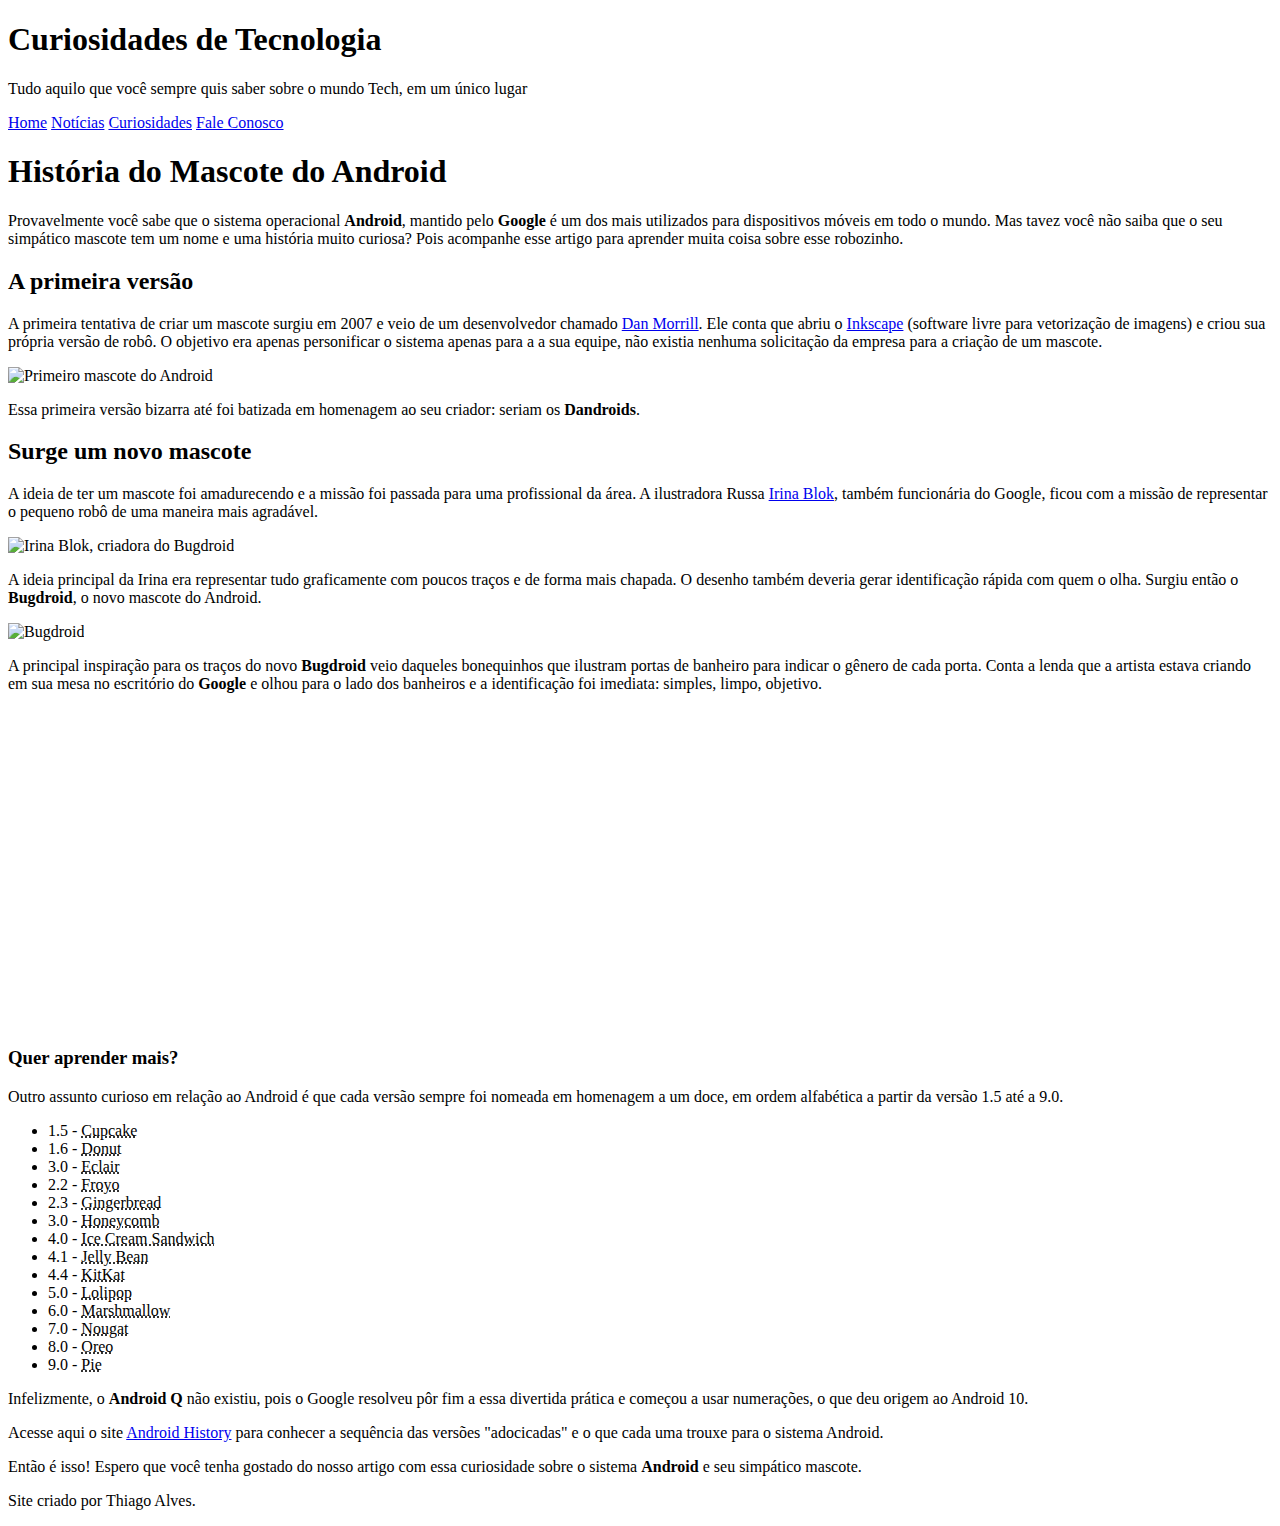
==== index.html @ 959babbd "add" ====
<!DOCTYPE html>
<html lang="pt-br">
<head>
    <meta charset="UTF-8">
    <meta name="viewport" content="width=device-width, initial-scale=1.0">
    <title>Como surgiu o mascote do Android</title>

    <link rel="shortcut icon" href="imagens/favicon.ico" type="image/x-icon">
    <link rel="stylesheet" href="css/style.css">
</head>
<body>
    <header>
        <h1>Curiosidades de Tecnologia</h1>
        <p>Tudo aquilo que você sempre quis saber sobre o mundo Tech, em um único lugar</p>
    </header>
    <nav>
        <a href="#">Home</a>
        <a href="#">Notícias</a>
        <a href="#">Curiosidades</a>
        <a href="#">Fale Conosco</a>
    </nav>
    <main>
        <article>
            <h1>História do Mascote do Android</h1>

            <p>Provavelmente você sabe que o sistema operacional <strong>Android</strong>, mantido pelo <strong>Google</strong> é um dos mais utilizados para dispositivos móveis em todo o mundo. Mas tavez você não saiba que o seu simpático mascote tem um nome e uma história muito curiosa? Pois acompanhe esse artigo para aprender muita coisa sobre esse robozinho.</p>

            <h2>A primeira versão</h2>

            <p>A primeira tentativa de criar um mascote surgiu em 2007 e veio de um desenvolvedor chamado <a href="https://androidcommunity.com/dan-morrill-shows-us-the-android-mascot-that-almost-was-20130103/" target="_blank" class="externo">Dan Morrill</a>. Ele conta que abriu o <a href="https://inkscape.org/pt-br/" target="_blank" class="externo">Inkscape</a> (software livre para vetorização de imagens) e criou sua própria versão de robô. O objetivo era apenas personificar o sistema apenas para a a sua equipe, não existia nenhuma solicitação da empresa para a criação de um mascote.</p>

            <picture>
                <source media="(max-width: 670px)" srcset="imagens/dan-droids-pq.png">
                <img src="imagens/dan-droids.png" alt="Primeiro mascote do Android">
            </picture>

            <p>Essa primeira versão bizarra até foi batizada em homenagem ao seu criador: seriam os <strong>Dandroids</strong>.</p>

            <h2>Surge um novo mascote</h2>

            <p>A ideia de ter um mascote foi amadurecendo e a missão foi passada para uma profissional da área. A ilustradora Russa <a href="https://www.irinablok.com" target="_blank" class="externo">Irina Blok</a>, também funcionária do Google, ficou com a missão de representar o pequeno robô de uma maneira mais agradável.</p>

            <picture>
                <source media="(max-width: 670px)" srcset="imagens/irina-blok-pq.jpg">
                <img src="imagens/irina-blok.jpg" alt="Irina Blok, criadora do Bugdroid">
            </picture>

            <p>A ideia principal da Irina era representar tudo graficamente com poucos traços e de forma mais chapada. O desenho também deveria gerar identificação rápida com quem o olha. Surgiu então o <strong>Bugdroid</strong>, o novo mascote do Android.</p>

            <img src="imagens/bugdroid.png" class="pequena" alt="Bugdroid">

            <p>A principal inspiração para os traços do novo <strong>Bugdroid</strong> veio daqueles bonequinhos que ilustram portas de banheiro para indicar o gênero de cada porta. Conta a lenda que a artista estava criando em sua mesa no escritório do <strong>Google</strong> e olhou para o lado dos banheiros e a identificação foi imediata: simples, limpo, objetivo.</p>

            <div class="video"><iframe width="560" height="315" src="https://www.youtube.com/embed/l2UDgpLz20M" title="YouTube video player" frameborder="0" allow="accelerometer; autoplay; clipboard-write; encrypted-media; gyroscope; picture-in-picture; web-share" allowfullscreen></iframe></div>
            
            <aside>
                <h3>Quer aprender mais?</h3>
                
                <p>Outro assunto curioso em relação ao Android é que cada versão sempre foi nomeada em homenagem a um doce, em ordem alfabética a partir da versão 1.5 até a 9.0.</p>
                
                <ul>
                    <li>1.5 - <abbr title="Bolo de Copo">Cupcake</abbr></li>
                    <li>1.6 - <abbr title="Rosquinha">Donut</abbr></li>
                    <li>3.0 - <abbr title="Bomba">Eclair</abbr></li>
                    <li>2.2 - <abbr title="Iogurte Congelado">Froyo</abbr></li>
                    <li>2.3 - <abbr title="Biscoito de Gengibre">Gingerbread</abbr></li>
                    <li>3.0 - <abbr title="Favo de Mel">Honeycomb</abbr></li>
                    <li>4.0 - <abbr title="Sanduíche de Sorvete">Ice Cream Sandwich</abbr>
                    <li>4.1 - <abbr title="Jujuba">Jelly Bean</abbr>
                    <li>4.4 - <abbr title="KitKat">KitKat</abbr></li>
                    <li>5.0 - <abbr title="Pirulito">Lolipop</abbr></li>
                    <li>6.0 - <abbr title="Marshmallow">Marshmallow</abbr></li>
                    <li>7.0 - <abbr title="Torrone">Nougat</abbr></li>
                    <li>8.0 - <abbr title="Oreo">Oreo</abbr></li>
                    <li>9.0 - <abbr title="Torta">Pie</abbr></li>
                </ul>
                    <p>Infelizmente, o <strong>Android Q</strong> não existiu, pois o Google resolveu pôr fim a essa divertida prática e começou a usar numerações, o que deu origem ao Android 10.</p>

                    <p>Acesse aqui o site <a href="https://www.android.com/intl/en_uk/history/#/donut" target="_blank" class="externo">Android History</a> para conhecer a sequência das versões "adocicadas" e o que cada uma trouxe para o sistema Android.</p>
            </aside>
                <p>Então é isso! Espero que você tenha gostado do nosso artigo com essa curiosidade sobre o sistema <strong>Android</strong> e seu simpático mascote.</p>
        </article>
    </main>
    <footer>
        <p>Site criado por Thiago Alves.</p>
    </footer>
</body>
</html>
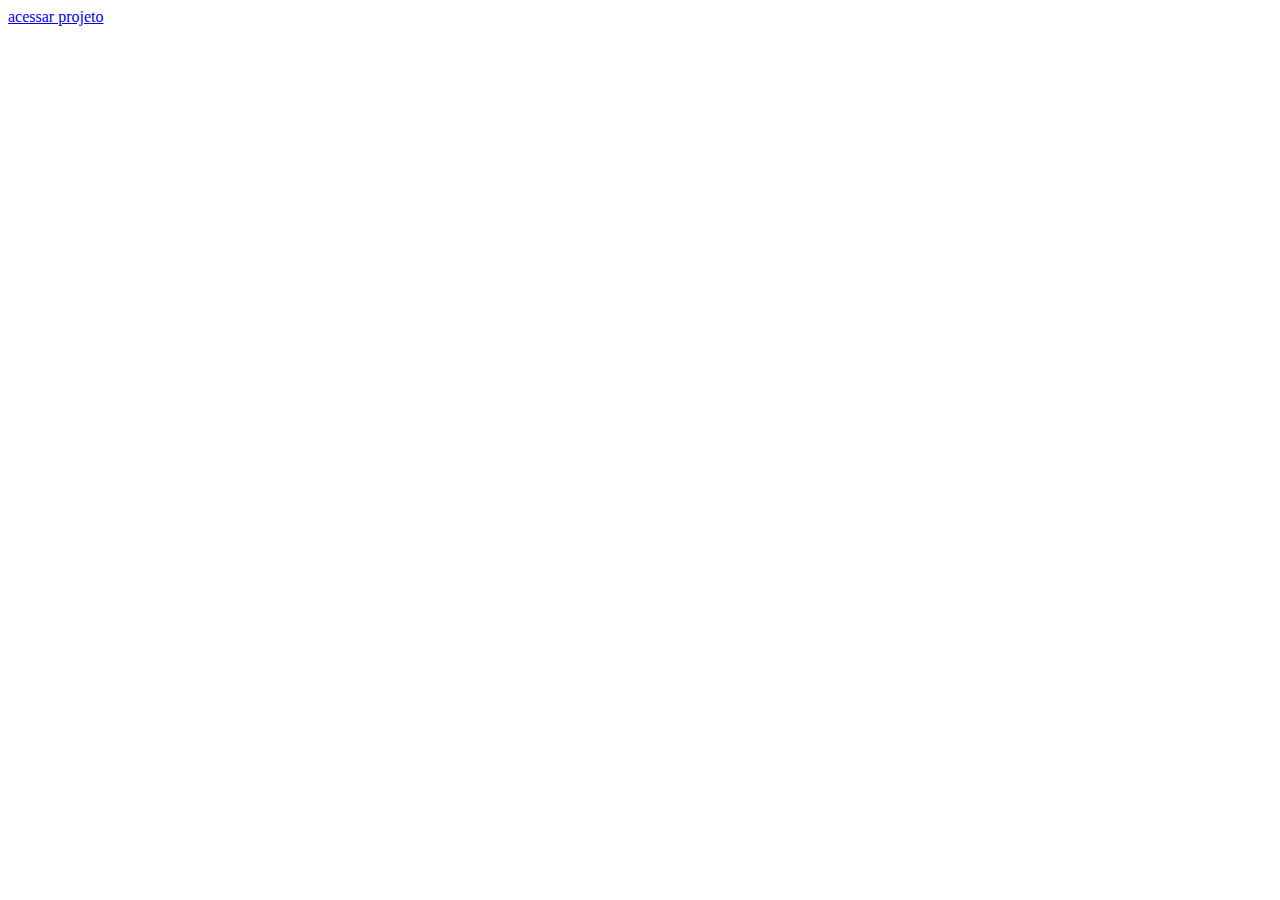
==== commit 3a910b76: "add" ====
--- a/index.html
+++ b/index.html
@@ -1,88 +1,11 @@
 <!DOCTYPE html>
 <html lang="pt-br">
-<head>
-    <meta charset="UTF-8">
-    <meta name="viewport" content="width=device-width, initial-scale=1.0">
-    <title>Como surgiu o mascote do Android</title>
-
-    <link rel="shortcut icon" href="imagens/favicon.ico" type="image/x-icon">
-    <link rel="stylesheet" href="css/style.css">
-</head>
-<body>
-    <header>
-        <h1>Curiosidades de Tecnologia</h1>
-        <p>Tudo aquilo que você sempre quis saber sobre o mundo Tech, em um único lugar</p>
-    </header>
-    <nav>
-        <a href="#">Home</a>
-        <a href="#">Notícias</a>
-        <a href="#">Curiosidades</a>
-        <a href="#">Fale Conosco</a>
-    </nav>
-    <main>
-        <article>
-            <h1>História do Mascote do Android</h1>
-
-            <p>Provavelmente você sabe que o sistema operacional <strong>Android</strong>, mantido pelo <strong>Google</strong> é um dos mais utilizados para dispositivos móveis em todo o mundo. Mas tavez você não saiba que o seu simpático mascote tem um nome e uma história muito curiosa? Pois acompanhe esse artigo para aprender muita coisa sobre esse robozinho.</p>
-
-            <h2>A primeira versão</h2>
-
-            <p>A primeira tentativa de criar um mascote surgiu em 2007 e veio de um desenvolvedor chamado <a href="https://androidcommunity.com/dan-morrill-shows-us-the-android-mascot-that-almost-was-20130103/" target="_blank" class="externo">Dan Morrill</a>. Ele conta que abriu o <a href="https://inkscape.org/pt-br/" target="_blank" class="externo">Inkscape</a> (software livre para vetorização de imagens) e criou sua própria versão de robô. O objetivo era apenas personificar o sistema apenas para a a sua equipe, não existia nenhuma solicitação da empresa para a criação de um mascote.</p>
-
-            <picture>
-                <source media="(max-width: 670px)" srcset="imagens/dan-droids-pq.png">
-                <img src="imagens/dan-droids.png" alt="Primeiro mascote do Android">
-            </picture>
-
-            <p>Essa primeira versão bizarra até foi batizada em homenagem ao seu criador: seriam os <strong>Dandroids</strong>.</p>
-
-            <h2>Surge um novo mascote</h2>
-
-            <p>A ideia de ter um mascote foi amadurecendo e a missão foi passada para uma profissional da área. A ilustradora Russa <a href="https://www.irinablok.com" target="_blank" class="externo">Irina Blok</a>, também funcionária do Google, ficou com a missão de representar o pequeno robô de uma maneira mais agradável.</p>
-
-            <picture>
-                <source media="(max-width: 670px)" srcset="imagens/irina-blok-pq.jpg">
-                <img src="imagens/irina-blok.jpg" alt="Irina Blok, criadora do Bugdroid">
-            </picture>
-
-            <p>A ideia principal da Irina era representar tudo graficamente com poucos traços e de forma mais chapada. O desenho também deveria gerar identificação rápida com quem o olha. Surgiu então o <strong>Bugdroid</strong>, o novo mascote do Android.</p>
-
-            <img src="imagens/bugdroid.png" class="pequena" alt="Bugdroid">
-
-            <p>A principal inspiração para os traços do novo <strong>Bugdroid</strong> veio daqueles bonequinhos que ilustram portas de banheiro para indicar o gênero de cada porta. Conta a lenda que a artista estava criando em sua mesa no escritório do <strong>Google</strong> e olhou para o lado dos banheiros e a identificação foi imediata: simples, limpo, objetivo.</p>
-
-            <div class="video"><iframe width="560" height="315" src="https://www.youtube.com/embed/l2UDgpLz20M" title="YouTube video player" frameborder="0" allow="accelerometer; autoplay; clipboard-write; encrypted-media; gyroscope; picture-in-picture; web-share" allowfullscreen></iframe></div>
-            
-            <aside>
-                <h3>Quer aprender mais?</h3>
-                
-                <p>Outro assunto curioso em relação ao Android é que cada versão sempre foi nomeada em homenagem a um doce, em ordem alfabética a partir da versão 1.5 até a 9.0.</p>
-                
-                <ul>
-                    <li>1.5 - <abbr title="Bolo de Copo">Cupcake</abbr></li>
-                    <li>1.6 - <abbr title="Rosquinha">Donut</abbr></li>
-                    <li>3.0 - <abbr title="Bomba">Eclair</abbr></li>
-                    <li>2.2 - <abbr title="Iogurte Congelado">Froyo</abbr></li>
-                    <li>2.3 - <abbr title="Biscoito de Gengibre">Gingerbread</abbr></li>
-                    <li>3.0 - <abbr title="Favo de Mel">Honeycomb</abbr></li>
-                    <li>4.0 - <abbr title="Sanduíche de Sorvete">Ice Cream Sandwich</abbr>
-                    <li>4.1 - <abbr title="Jujuba">Jelly Bean</abbr>
-                    <li>4.4 - <abbr title="KitKat">KitKat</abbr></li>
-                    <li>5.0 - <abbr title="Pirulito">Lolipop</abbr></li>
-                    <li>6.0 - <abbr title="Marshmallow">Marshmallow</abbr></li>
-                    <li>7.0 - <abbr title="Torrone">Nougat</abbr></li>
-                    <li>8.0 - <abbr title="Oreo">Oreo</abbr></li>
-                    <li>9.0 - <abbr title="Torta">Pie</abbr></li>
-                </ul>
-                    <p>Infelizmente, o <strong>Android Q</strong> não existiu, pois o Google resolveu pôr fim a essa divertida prática e começou a usar numerações, o que deu origem ao Android 10.</p>
-
-                    <p>Acesse aqui o site <a href="https://www.android.com/intl/en_uk/history/#/donut" target="_blank" class="externo">Android History</a> para conhecer a sequência das versões "adocicadas" e o que cada uma trouxe para o sistema Android.</p>
-            </aside>
-                <p>Então é isso! Espero que você tenha gostado do nosso artigo com essa curiosidade sobre o sistema <strong>Android</strong> e seu simpático mascote.</p>
-        </article>
-    </main>
-    <footer>
-        <p>Site criado por Thiago Alves.</p>
-    </footer>
-</body>
-</html>+  <head>
+    <meta charset="UTF-8" />
+    <meta name="viewport" content="width=device-width, initial-scale=1.0" />
+    <title>Document</title>
+  </head>
+  <body>
+    <a href="index.html">acessar projeto</a>
+  </body>
+</html>
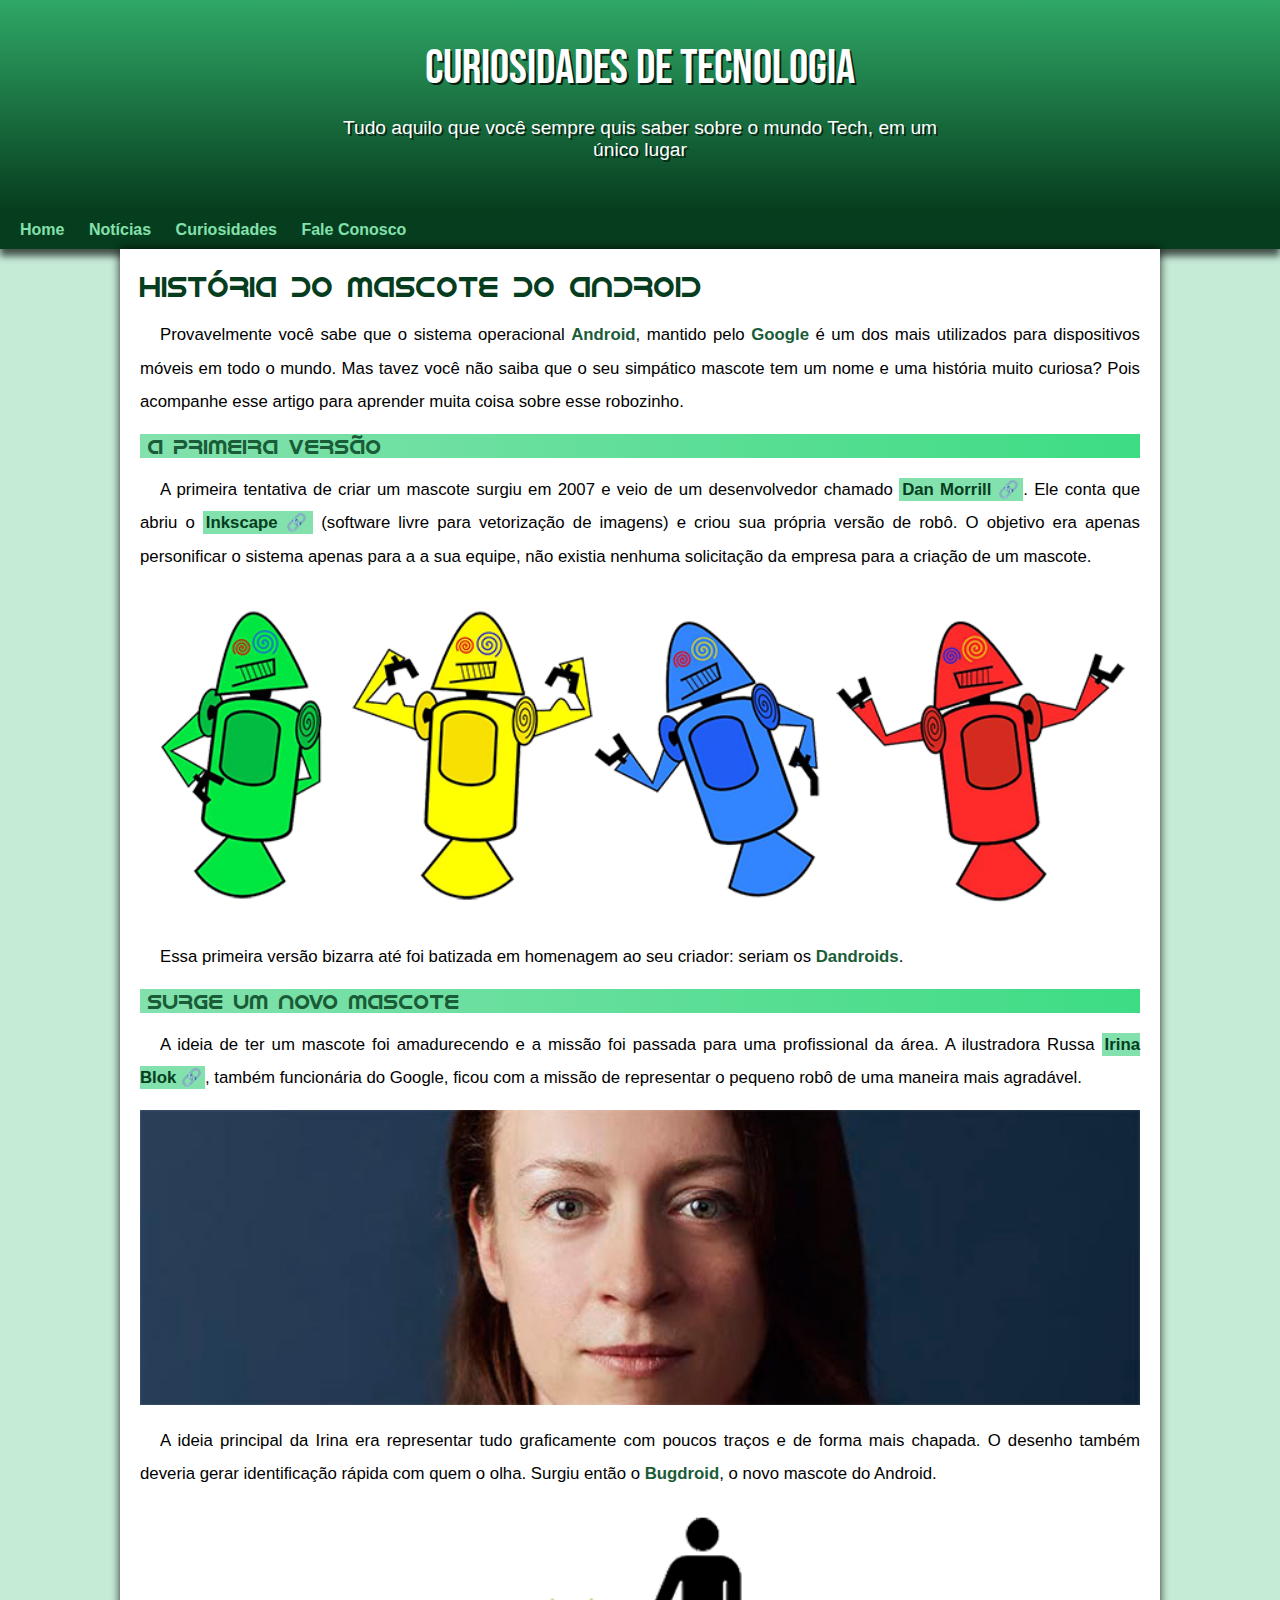
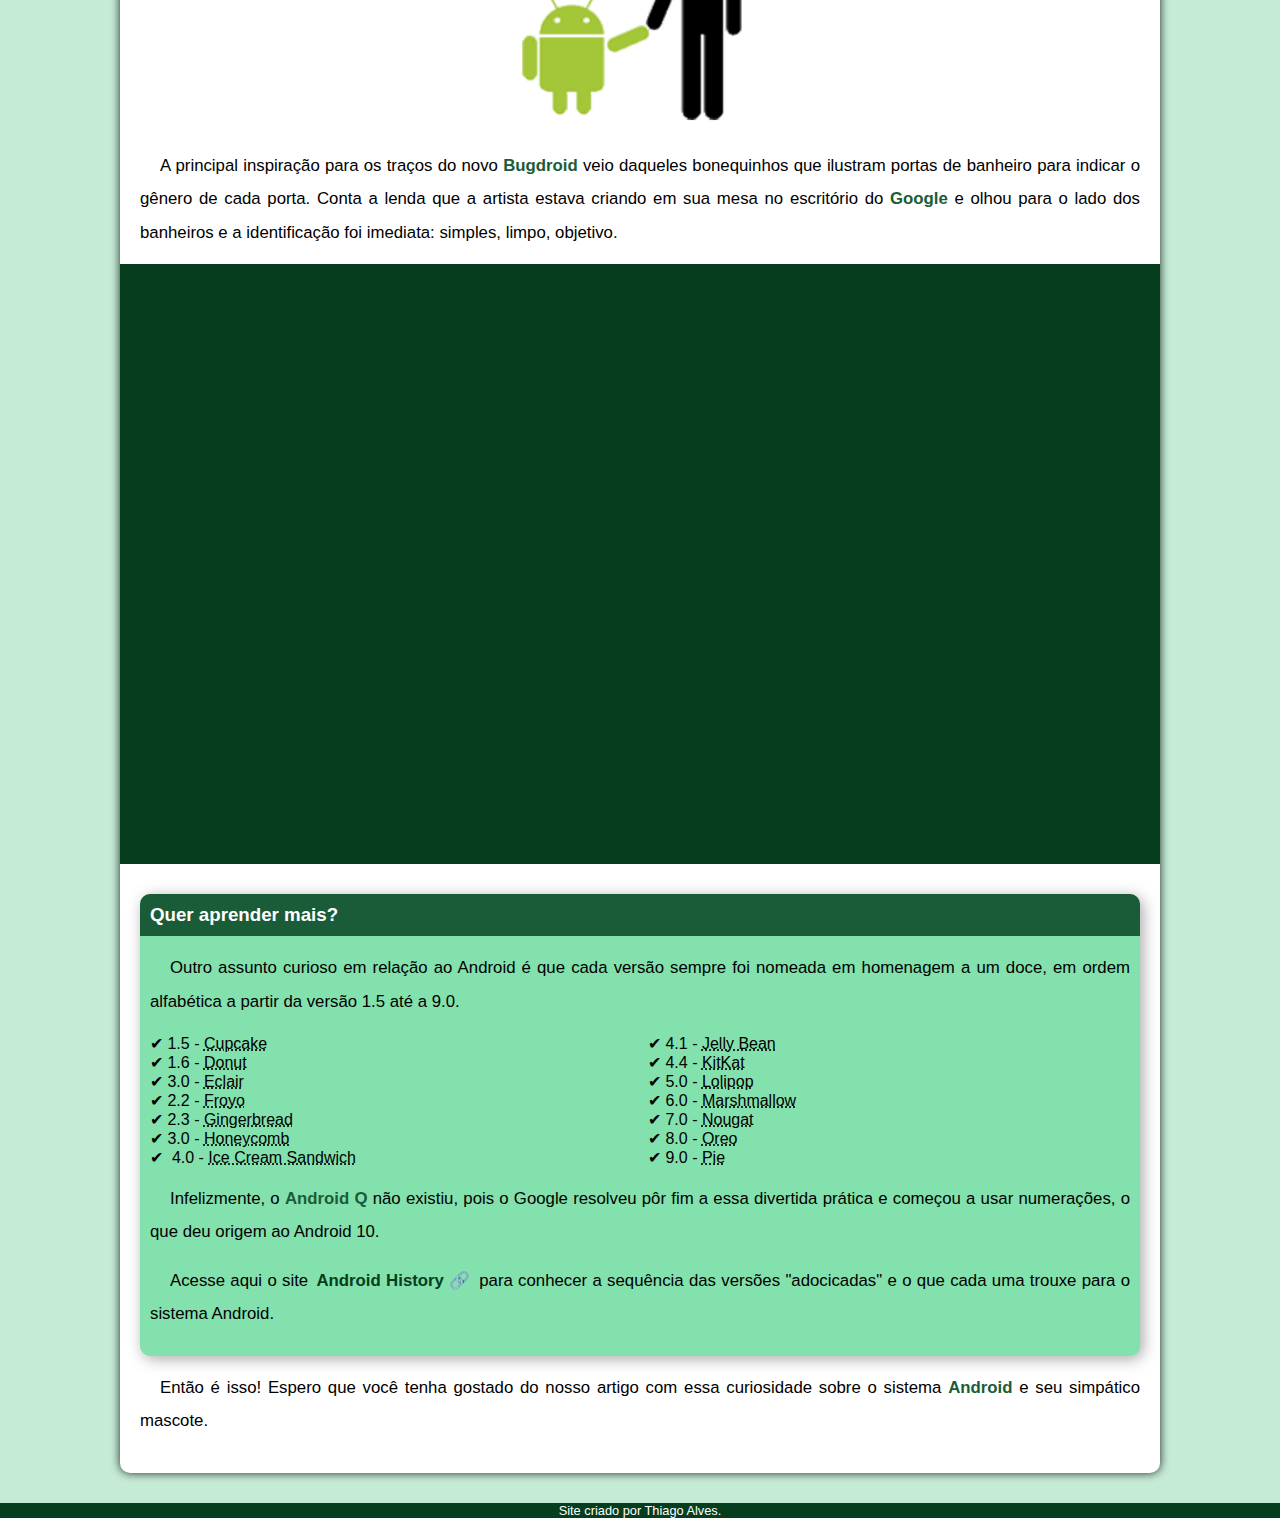
==== commit b4e371c6: "Add files via upload" ====
--- a/index.html
+++ b/index.html
@@ -3,9 +3,177 @@
   <head>
     <meta charset="UTF-8" />
     <meta name="viewport" content="width=device-width, initial-scale=1.0" />
-    <title>Document</title>
+    <title>Como surgiu o mascote do Android</title>
+
+    <link rel="shortcut icon" href="imagens/favicon.ico" type="image/x-icon" />
+    <link rel="stylesheet" href="css/style.css" />
   </head>
   <body>
-    <a href="index.html">acessar projeto</a>
+    <header>
+      <h1>Curiosidades de Tecnologia</h1>
+      <p>
+        Tudo aquilo que você sempre quis saber sobre o mundo Tech, em um único
+        lugar
+      </p>
+    </header>
+    <nav>
+      <a href="#">Home</a>
+      <a href="#">Notícias</a>
+      <a href="#">Curiosidades</a>
+      <a href="#">Fale Conosco</a>
+    </nav>
+    <main>
+      <article>
+        <h1>História do Mascote do Android</h1>
+
+        <p>
+          Provavelmente você sabe que o sistema operacional
+          <strong>Android</strong>, mantido pelo <strong>Google</strong> é um
+          dos mais utilizados para dispositivos móveis em todo o mundo. Mas
+          tavez você não saiba que o seu simpático mascote tem um nome e uma
+          história muito curiosa? Pois acompanhe esse artigo para aprender muita
+          coisa sobre esse robozinho.
+        </p>
+
+        <h2>A primeira versão</h2>
+
+        <p>
+          A primeira tentativa de criar um mascote surgiu em 2007 e veio de um
+          desenvolvedor chamado
+          <a
+            href="https://androidcommunity.com/dan-morrill-shows-us-the-android-mascot-that-almost-was-20130103/"
+            target="_blank"
+            class="externo"
+            >Dan Morrill</a
+          >. Ele conta que abriu o
+          <a href="https://inkscape.org/pt-br/" target="_blank" class="externo"
+            >Inkscape</a
+          >
+          (software livre para vetorização de imagens) e criou sua própria
+          versão de robô. O objetivo era apenas personificar o sistema apenas
+          para a a sua equipe, não existia nenhuma solicitação da empresa para a
+          criação de um mascote.
+        </p>
+
+        <picture>
+          <source
+            media="(max-width: 670px)"
+            srcset="imagens/dan-droids-pq.png"
+          />
+          <img src="imagens/dan-droids.png" alt="Primeiro mascote do Android" />
+        </picture>
+
+        <p>
+          Essa primeira versão bizarra até foi batizada em homenagem ao seu
+          criador: seriam os <strong>Dandroids</strong>.
+        </p>
+
+        <h2>Surge um novo mascote</h2>
+
+        <p>
+          A ideia de ter um mascote foi amadurecendo e a missão foi passada para
+          uma profissional da área. A ilustradora Russa
+          <a href="https://www.irinablok.com" target="_blank" class="externo"
+            >Irina Blok</a
+          >, também funcionária do Google, ficou com a missão de representar o
+          pequeno robô de uma maneira mais agradável.
+        </p>
+
+        <picture>
+          <source
+            media="(max-width: 670px)"
+            srcset="imagens/irina-blok-pq.jpg"
+          />
+          <img
+            src="imagens/irina-blok.jpg"
+            alt="Irina Blok, criadora do Bugdroid"
+          />
+        </picture>
+
+        <p>
+          A ideia principal da Irina era representar tudo graficamente com
+          poucos traços e de forma mais chapada. O desenho também deveria gerar
+          identificação rápida com quem o olha. Surgiu então o
+          <strong>Bugdroid</strong>, o novo mascote do Android.
+        </p>
+
+        <img src="imagens/bugdroid.png" class="pequena" alt="Bugdroid" />
+
+        <p>
+          A principal inspiração para os traços do novo
+          <strong>Bugdroid</strong> veio daqueles bonequinhos que ilustram
+          portas de banheiro para indicar o gênero de cada porta. Conta a lenda
+          que a artista estava criando em sua mesa no escritório do
+          <strong>Google</strong> e olhou para o lado dos banheiros e a
+          identificação foi imediata: simples, limpo, objetivo.
+        </p>
+
+        <div class="video">
+          <iframe
+            width="560"
+            height="315"
+            src="https://www.youtube.com/embed/l2UDgpLz20M"
+            title="YouTube video player"
+            frameborder="0"
+            allow="accelerometer; autoplay; clipboard-write; encrypted-media; gyroscope; picture-in-picture; web-share"
+            allowfullscreen
+          ></iframe>
+        </div>
+
+        <aside>
+          <h3>Quer aprender mais?</h3>
+
+          <p>
+            Outro assunto curioso em relação ao Android é que cada versão sempre
+            foi nomeada em homenagem a um doce, em ordem alfabética a partir da
+            versão 1.5 até a 9.0.
+          </p>
+
+          <ul>
+            <li>1.5 - <abbr title="Bolo de Copo">Cupcake</abbr></li>
+            <li>1.6 - <abbr title="Rosquinha">Donut</abbr></li>
+            <li>3.0 - <abbr title="Bomba">Eclair</abbr></li>
+            <li>2.2 - <abbr title="Iogurte Congelado">Froyo</abbr></li>
+            <li>2.3 - <abbr title="Biscoito de Gengibre">Gingerbread</abbr></li>
+            <li>3.0 - <abbr title="Favo de Mel">Honeycomb</abbr></li>
+            <li>
+              4.0 - <abbr title="Sanduíche de Sorvete">Ice Cream Sandwich</abbr>
+            </li>
+            <li>4.1 - <abbr title="Jujuba">Jelly Bean</abbr></li>
+            <li>4.4 - <abbr title="KitKat">KitKat</abbr></li>
+            <li>5.0 - <abbr title="Pirulito">Lolipop</abbr></li>
+            <li>6.0 - <abbr title="Marshmallow">Marshmallow</abbr></li>
+            <li>7.0 - <abbr title="Torrone">Nougat</abbr></li>
+            <li>8.0 - <abbr title="Oreo">Oreo</abbr></li>
+            <li>9.0 - <abbr title="Torta">Pie</abbr></li>
+          </ul>
+          <p>
+            Infelizmente, o <strong>Android Q</strong> não existiu, pois o
+            Google resolveu pôr fim a essa divertida prática e começou a usar
+            numerações, o que deu origem ao Android 10.
+          </p>
+
+          <p>
+            Acesse aqui o site
+            <a
+              href="https://www.android.com/intl/en_uk/history/#/donut"
+              target="_blank"
+              class="externo"
+              >Android History</a
+            >
+            para conhecer a sequência das versões "adocicadas" e o que cada uma
+            trouxe para o sistema Android.
+          </p>
+        </aside>
+        <p>
+          Então é isso! Espero que você tenha gostado do nosso artigo com essa
+          curiosidade sobre o sistema <strong>Android</strong> e seu simpático
+          mascote.
+        </p>
+      </article>
+    </main>
+    <footer>
+      <p>Site criado por Thiago Alves.</p>
+    </footer>
   </body>
 </html>
--- a/css/style.css
+++ b/css/style.css
@@ -0,0 +1,193 @@
+@charset "UTF-8";
+
+@import url('https://fonts.googleapis.com/css2?family=Bebas+Neue&display=swap');
+
+@font-face {
+    font-family: 'Android';
+    src: url('../fontes/idroid.otf') format('opentype');
+    font-weight: normal;
+}
+
+* {
+    margin: 0px;
+    padding: 0px;
+}
+
+:root {
+    --cor0: #c5ebd6; 
+    --cor1: #83e1ad;
+    --cor2: #3ddc84;
+    --cor3: #2fa866;
+    --cor4: #1a5c37;
+    --cor5: #063d1e;
+
+    --fonte-padrao: Arial, Verdana, Helvetica, sans-serif;
+    --fonte-destaque: 'Bebas Neue', sans-serif;
+    --fonte-android: 'Android', cursive;
+}
+
+body {
+    background-color: var(--cor0);
+    font-family: var(--fonte-padrao);
+}
+
+a.externo::after {
+    content: '\00A0\1F517';
+}
+
+header {
+    background-image: linear-gradient(to bottom, var(--cor3), var(--cor5));
+    min-height: 150px;
+    text-align: center;
+    padding-top: 40px;
+}
+
+header > p {
+    color: white;
+    font-family: var(--fonte-padrao);
+    font-size: 1.2em;
+    max-width: 600px;
+    padding-right: 10px;
+    padding-left: 10px;
+    margin: auto;
+    text-shadow: 2px 2px 0px rgba(0, 0, 0, 0.603);
+    padding-bottom: 50px;
+}
+
+header > h1 {
+    color: white;
+    font-family: var(--fonte-destaque);
+    margin-bottom: 20px;
+    font-size: 3em;
+    text-shadow: 2px 2px 0px rgba(0, 0, 0, 0.753);
+    font-weight: normal;
+}
+
+nav {
+    background-color: var(--cor5);
+    padding: 10px;
+    box-shadow: 0px 7px 7px rgba(0, 0, 0, 0.658);
+}
+
+nav > a {
+    color: var(--cor1);
+    padding: 10px;
+    border-radius: 5px;
+    text-decoration: none;
+    font-weight: bold;
+    transition-duration: 0.5s;
+}
+
+nav > a:hover {
+    background-color: var(--cor3);
+    color: var(--cor5);
+}
+
+main {
+    min-width: 300px;
+    max-width: 1000px;
+    margin: auto;
+    margin-bottom: 30px;
+    padding: 20px;
+    background-color: white;
+    box-shadow: 0px 0px 10px rgba(0, 0, 0, 0.849);
+    border-bottom-left-radius: 10px;
+    border-bottom-right-radius: 10px;
+}
+
+main h1 {
+    color: var(--cor5);
+    font-family: var(--fonte-android);
+    font-weight: normal;
+    font-size: 1.8em;
+}
+
+main h2 {
+    font-family: var(--fonte-android);
+    color: var(--cor4);
+    font-size: 1.3em;
+    background-image: linear-gradient(to right, var(--cor1), var(--cor2));
+    text-indent: 8px;
+    font-weight: normal;
+}
+
+main p {
+    margin: 15px 0px;
+    text-align: justify;
+    text-indent: 20px;
+    line-height: 2em;
+    font-size: 1.05em;
+}
+
+main strong {
+    color: var(--cor4);
+    font-weight: bold;
+}
+
+main a {
+    text-decoration: none;
+    font-weight: bold;
+    color: var(--cor5);
+    background-color: var(--cor1);
+    padding: 2px 3px;
+}
+
+main a:hover {
+    text-decoration: underline;
+    color: var(--cor4);
+}
+
+main img {
+    width: 100%;
+}
+
+main img.pequena {
+    max-width: 350px;
+    display: block;
+    margin: auto;
+}
+
+div.video {
+    background-color: var(--cor5);
+    margin: 0px -20px 30px -20px;
+    padding: 20px;
+    padding-bottom: 58%;
+    position: relative;
+}
+
+div.video > iframe {
+    position: absolute;
+    top: 5%;
+    left: 5%;
+    width: 90%;
+    height: 90%;
+}
+
+aside {
+    background-color: var(--cor1);
+    padding: 10px;
+    border-radius: 10px;
+    box-shadow: 3px 3px 15px rgba(0, 0, 0, 0.342);
+}
+
+aside > ul {
+    list-style-type: '\2714\00A0';
+    list-style-position: inside;
+    columns: 2;
+}
+
+aside > h3 {
+    background-color: var(--cor4);
+    color: white;
+    padding: 10px;
+    margin: -10px -10px 0px -10px;
+    border-radius: 10px 10px 0px 0px;
+}
+
+
+footer {
+    background-color: var(--cor5);
+    color: white;
+    text-align: center;
+    font-size: 0.8em;
+}